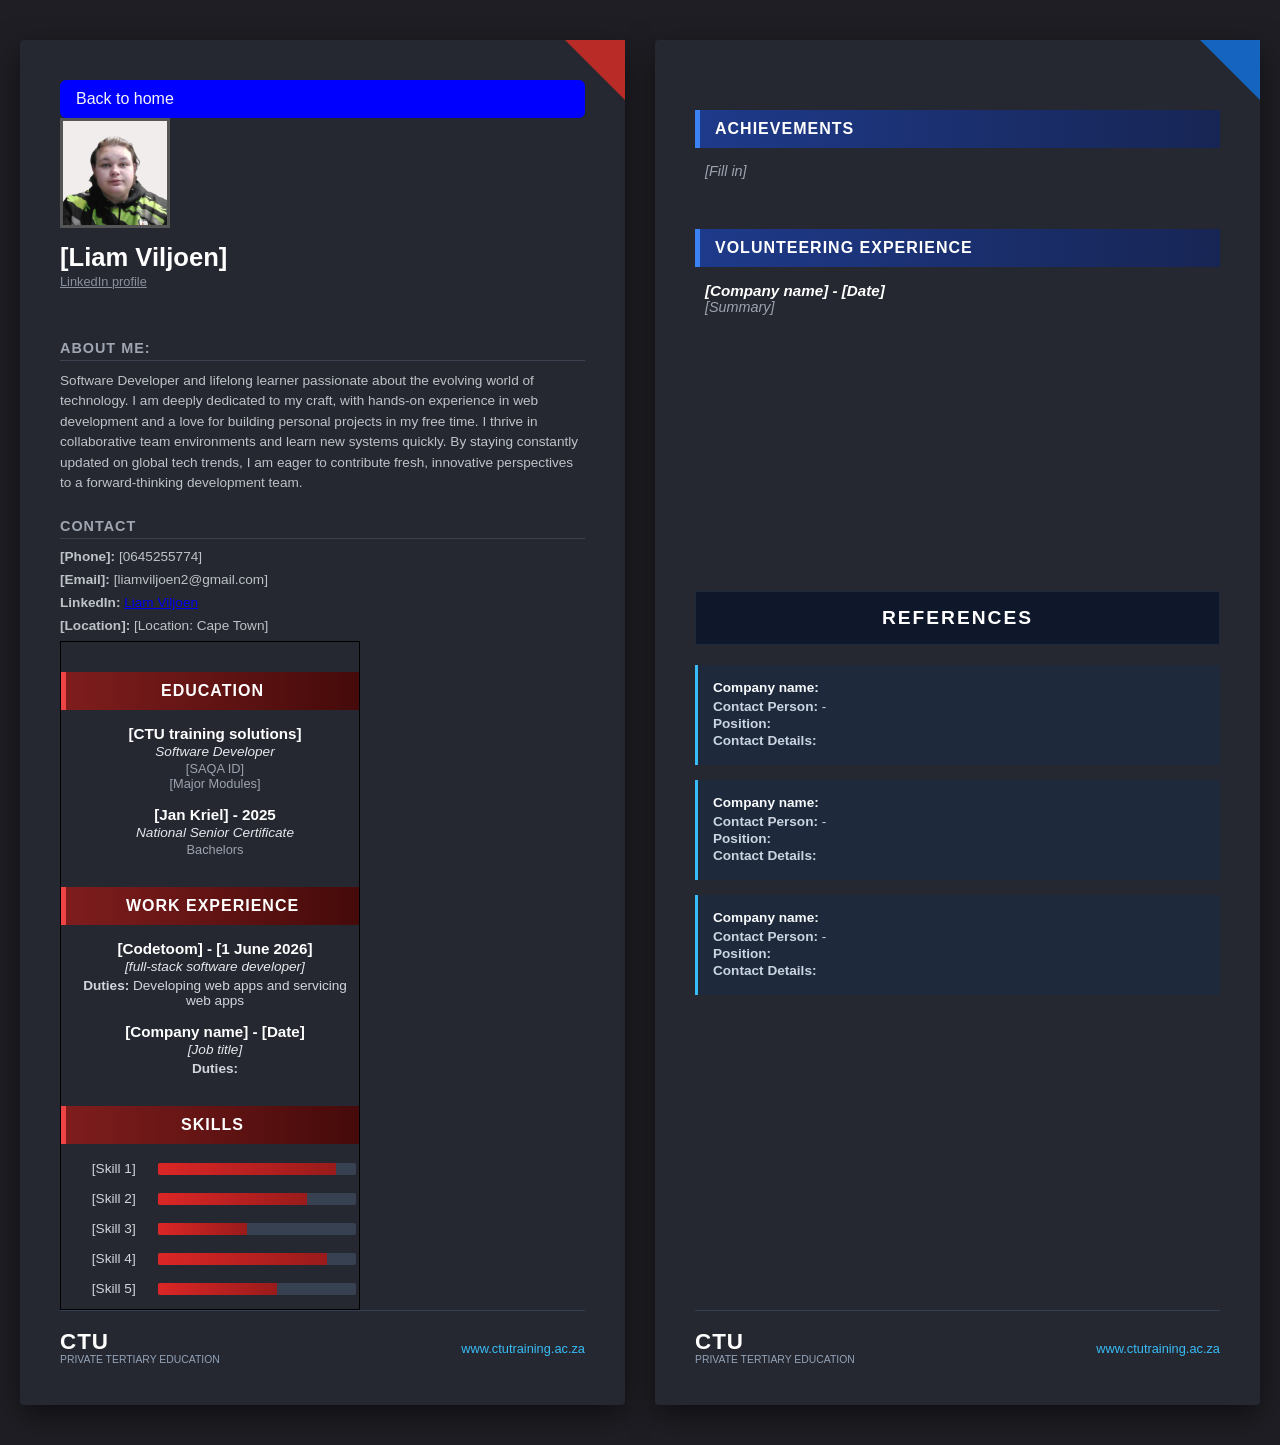
==== CV.html @ 7a1fe702 "WEB 3.0" ====
<!DOCTYPE html>
<html lang="en">
<head>
    <meta charset="UTF-8">
    <meta name="viewport" content="width=device-width, initial-scale=1.0">
    <title>Liam Viljoen - Software Developer Resume</title>
    <link rel="stylesheet" href="Style.css">
</head>
<body>

    <div class="resume-container">
        
        <!-- ==================== LEFT COLUMN (PAGE 1) ==================== -->
        <div class="resume-page left-page">
            <a class="link" href="index.html">Back to home</a>
            
            <!-- Profile / Header Section -->
            <header class="profile-section">
                <div class="avatar-container">
                    <img src="Pic.jpg" alt="Liam Viljoen">
                </div>
                <h1 class="profile-name">[Liam Viljoen]</h1>
                <a class="profile-link" href="https://www.linkedin.com/in/liam-viljoen-3078b93b2" target="_blank" rel="noopener noreferrer">LinkedIn profile</a>
            </header>

            <!-- About Me Section -->
            <section class="about-section">
                <h3 class="sidebar-title">ABOUT ME:</h3>
                <p>
                    Software Developer and lifelong learner passionate about the evolving world of technology. 
                    I am deeply dedicated to my craft, with hands-on experience in web development and a love 
                    for building personal projects in my free time. I thrive in collaborative team environments 
                    and learn new systems quickly. By staying constantly updated on global tech trends, 
                    I am eager to contribute fresh, innovative perspectives to a forward-thinking development team.
                </p>
            </section>

            <!-- Contact Section -->
            <section class="contact-section">
                <h3 class="sidebar-title">CONTACT</h3>
                <ul class="contact-list">
                    <li><strong>[Phone]:</strong> [0645255774]</li>
                    <li><strong>[Email]:</strong> [liamviljoen2@gmail.com]</li>
                    <li><strong>LinkedIn:</strong> <a href="https://www.linkedin.com/in/liam-viljoen-3078b93b2" target="_blank" rel="noopener noreferrer">Liam Viljoen</a></li>
                    <li><strong>[Location]:</strong> [Location: Cape Town]</li>
                </ul>
            </section>

            <!-- Main Content Area - Left -->
            <main class="main-left">
                
                <!-- Education Banner -->
                <div class="ribbon-heading red-theme">EDUCATION</div>
                <div class="content-block">
                    <h4>[CTU training solutions]</h4>
                    <p class="sub-role">Software Developer</p>
                    <p class="meta-info">[SAQA ID]</p>
                    <p class="meta-info">[Major Modules]</p>
                    
                    <h4 class="margin-top">[Jan Kriel] - 2025</h4>
                    <p class="sub-role">National Senior Certificate</p>
                    <p class="meta-info">Bachelors</p>
                </div>

                <!-- Work Experience Banner -->
                <div class="ribbon-heading red-theme">WORK EXPERIENCE</div>
                <div class="content-block">
                    <h4>[Codetoom] <span class="date-badge">- [1 June 2026]</span></h4>
                    <p class="sub-role">[full-stack software developer]</p>
                    <p class="duties"><strong>Duties:</strong> Developing web apps and servicing web apps</p>

                    <h4 class="margin-top">[Company name] <span class="date-badge">- [Date]</span></h4>
                    <p class="sub-role">[Job title]</p>
                    <p class="duties"><strong>Duties:</strong></p>
                </div>

                <!-- Skills Banner -->
                <div class="ribbon-heading red-theme">SKILLS</div>
                <div class="skills-block">
                    <div class="skill-item">
                        <span class="skill-name">[Skill 1]</span>
                        <div class="progress-bar"><div class="progress" style="width: 90%;"></div></div>
                    </div>
                    <div class="skill-item">
                        <span class="skill-name">[Skill 2]</span>
                        <div class="progress-bar"><div class="progress" style="width: 75%;"></div></div>
                    </div>
                    <div class="skill-item">
                        <span class="skill-name">[Skill 3]</span>
                        <div class="progress-bar"><div class="progress" style="width: 45%;"></div></div>
                    </div>
                    <div class="skill-item">
                        <span class="skill-name">[Skill 4]</span>
                        <div class="progress-bar"><div class="progress" style="width: 85%;"></div></div>
                    </div>
                    <div class="skill-item">
                        <span class="skill-name">[Skill 5]</span>
                        <div class="progress-bar"><div class="progress" style="width: 60%;"></div></div>
                    </div>
                </div>

            </main>

            <!-- Bottom Brand Flag Left -->
            <footer class="page-footer">
                <div class="brand-box">
                    <span class="brand-main">CTU</span>
                    <span class="brand-sub">Private Tertiary Education</span>
                </div>
                <div class="brand-url">www.ctutraining.ac.za</div>
            </footer>
        </div>

        <!-- ==================== RIGHT COLUMN (PAGE 2) ==================== -->
        <div class="resume-page right-page">
            
            <!-- Achievements Banner -->
            <div class="ribbon-heading blue-theme">ACHIEVEMENTS</div>
            <div class="content-block generic-fill">
                <p>[Fill in]</p>
            </div>

            <!-- Volunteering Experience Banner -->
            <div class="ribbon-heading blue-theme">VOLUNTEERING EXPERIENCE</div>
            <div class="content-block generic-fill">
                <h4>[Company name] <span class="date-badge">- [Date]</span></h4>
                <p>[Summary]</p>
            </div>

            <!-- References Header Banner Style -->
            <div class="references-header-block">
                <h2>REFERENCES</h2>
            </div>

            <!-- References Content Group -->
            <div class="references-container">
                <div class="reference-item">
                    <h4>Company name:</h4>
                    <p><strong>Contact Person:</strong> -</p>
                    <p><strong>Position:</strong></p>
                    <p><strong>Contact Details:</strong></p>
                </div>
                <div class="reference-item">
                    <h4>Company name:</h4>
                    <p><strong>Contact Person:</strong> -</p>
                    <p><strong>Position:</strong></p>
                    <p><strong>Contact Details:</strong></p>
                </div>
                <div class="reference-item">
                    <h4>Company name:</h4>
                    <p><strong>Contact Person:</strong> -</p>
                    <p><strong>Position:</strong></p>
                    <p><strong>Contact Details:</strong></p>
                </div>
            </div>

            <!-- Bottom Brand Flag Right -->
            <footer class="page-footer">
                <div class="brand-box">
                    <span class="brand-main">CTU</span>
                    <span class="brand-sub">Private Tertiary Education</span>
                </div>
                <div class="brand-url">www.ctutraining.ac.za</div>
            </footer>
        </div>

    </div>

</body>
</html>
---- Style.css ----
.Img1{
    width: 200px;
    height: 200px;
    border-radius: 50%
}

main{
    width: 300px;
    margin-left: 170px auto 0;
    border: 1px solid black;
    text-align: center;
}

.index-page{
    background-color: white;
    color: #222;
}

.link{
    display: inline-block;
    padding: 10px 16px;
    background-color: blue;
    color: whitesmoke;
    text-decoration: none;
    border-radius: 6px;
}

.link-spaced{
    margin-top: 8px;
}

.link:hover{
    color: whitesmoke;
    background-color: lightskyblue;
}

/* Reset & Base Styles */
* {
    box-sizing: border-box;
    margin: 0;
    padding: 0;
    font-family: 'Segoe UI', Tahoma, Geneva, Verdana, sans-serif;
}

body {
    background-color: #1e1e24;
    color: #e0e0e0;
    display: flex;
    justify-content: center;
    align-items: center;
    min-height: 100vh;
    padding: 40px 20px;
}

/* Master Container holding both pages side-by-side */
.resume-container {
    display: flex;
    gap: 30px;
    max-width: 1400px;
    width: 100%;
}

/* Individual Page Layout */
.resume-page {
    background-color: #252830;
    width: 50%;
    min-height: 850px;
    position: relative;
    padding: 40px;
    border-radius: 4px;
    box-shadow: 0 10px 30px rgba(0,0,0,0.5);
    display: flex;
    flex-direction: column;
}

/* Corner Ribbons Decoration */
.resume-page::before {
    content: '';
    position: absolute;
    top: 0;
    right: 0;
    width: 0;
    height: 0;
    border-style: solid;
    border-width: 0 60px 60px 0;
    z-index: 10;
}
.left-page::before {
    border-color: transparent #b92b27 transparent transparent;
}
.right-page::before {
    border-color: transparent #1565c0 transparent transparent;
}

/* Left Column Sidebar Items */
.profile-section {
    margin-bottom: 25px;
}

.avatar-container {
    width: 110px;
    height: 110px;
    background-color: #444;
    border: 3px solid #555;
    margin-bottom: 15px;
    overflow: hidden;
}

.avatar-container img {
    width: 100%;
    height: 100%;
    object-fit: cover;
}

.profile-name {
    font-size: 1.6rem;
    color: #ffffff;
    font-weight: 700;
}

.profile-link {
    font-size: 0.8rem;
    color: #8a919e;
    word-break: break-all;
    margin-top: 4px;
}

.sidebar-title {
    font-size: 0.9rem;
    color: #9fa6b2;
    letter-spacing: 1px;
    margin: 25px 0 10px 0;
    border-bottom: 1px solid #3c424f;
    padding-bottom: 4px;
}

.about-section p {
    font-size: 0.85rem;
    line-height: 1.5;
    color: #bdc3c7;
}

.contact-list {
    list-style: none;
    font-size: 0.85rem;
}

.contact-list li {
    margin-bottom: 8px;
    color: #bdc3c7;
    word-break: break-all;
}

/* Main Section Ribbon Headings */
.ribbon-heading {
    position: relative;
    padding: 10px 15px;
    font-weight: bold;
    font-size: 1rem;
    letter-spacing: 1px;
    margin-top: 30px;
    margin-bottom: 15px;
    color: #ffffff;
}

.red-theme {
    background: linear-gradient(90deg, #7f1d1d, #450a0a);
    border-left: 5px solid #ef4444;
}

.blue-theme {
    background: linear-gradient(90deg, #1e3a8a, #172554);
    border-left: 5px solid #3b82f6;
}

/* Content Layout blocks */
.content-block {
    padding-left: 10px;
    font-size: 0.9rem;
    margin-bottom: 20px;
}

.content-block h4 {
    color: #ffffff;
    font-size: 0.95rem;
}

.margin-top {
    margin-top: 15px;
}

.sub-role {
    color: #e5e7eb;
    font-style: italic;
    font-size: 0.85rem;
    margin: 2px 0;
}

.meta-info {
    color: #9ca3af;
    font-size: 0.8rem;
}

.duties {
    font-size: 0.85rem;
    color: #d1d5db;
    margin-top: 4px;
}

.generic-fill {
    color: #9ca3af;
    font-style: italic;
}

/* Skills Visualization */
.skills-block {
    padding-left: 10px;
}

.skill-item {
    margin-bottom: 12px;
}

.skill-name {
    display: inline-block;
    width: 80px;
    font-size: 0.85rem;
    color: #d1d5db;
}

.progress-bar {
    display: inline-block;
    width: calc(100% - 90px);
    height: 12px;
    background-color: #374151;
    vertical-align: middle;
    border-radius: 2px;
    overflow: hidden;
}

.progress {
    height: 100%;
    background: linear-gradient(90deg, #dc2626, #991b1b);
}

/* Page 2 Specific Structure (References) */
.references-header-block {
    background-color: #0f172a;
    padding: 15px;
    text-align: center;
    margin-top: auto; /* Pushes references down clean if sections above are short */
    margin-bottom: 20px;
    border: 1px solid #1e293b;
}

.references-header-block h2 {
    font-size: 1.2rem;
    letter-spacing: 2px;
    color: #ffffff;
}

.references-container {
    display: grid;
    grid-template-columns: 1fr;
    gap: 15px;
    margin-bottom: 60px;
}

.reference-item {
    background-color: #1e293b;
    padding: 15px;
    border-left: 3px solid #38bdf8;
    font-size: 0.85rem;
}

.reference-item h4 {
    color: #f8fafc;
    margin-bottom: 4px;
}

.reference-item p {
    color: #cbd5e1;
    margin-bottom: 2px;
}

/* Universal Page Footer Design */
.page-footer {
    margin-top: auto; /* Sticks footer completely to the bottom edge */
    padding-top: 20px;
    border-top: 1px solid #334155;
    display: flex;
    justify-content: space-between;
    align-items: center;
}

.brand-box {
    display: flex;
    flex-direction: column;
}

.brand-main {
    font-size: 1.4rem;
    font-weight: 900;
    letter-spacing: 1px;
    color: #ffffff;
    line-height: 1;
}

.brand-sub {
    font-size: 0.65rem;
    color: #94a3b8;
    text-transform: uppercase;
}

.brand-url {
    font-size: 0.8rem;
    color: #38bdf8;
    font-weight: 500;
}

/* Responsive Handling for Smaller Screens */
@media (max-width: 900px) {
    .resume-container {
        flex-direction: column;
    }
    .resume-page {
        width: 100%;
        min-height: auto;
    }
}
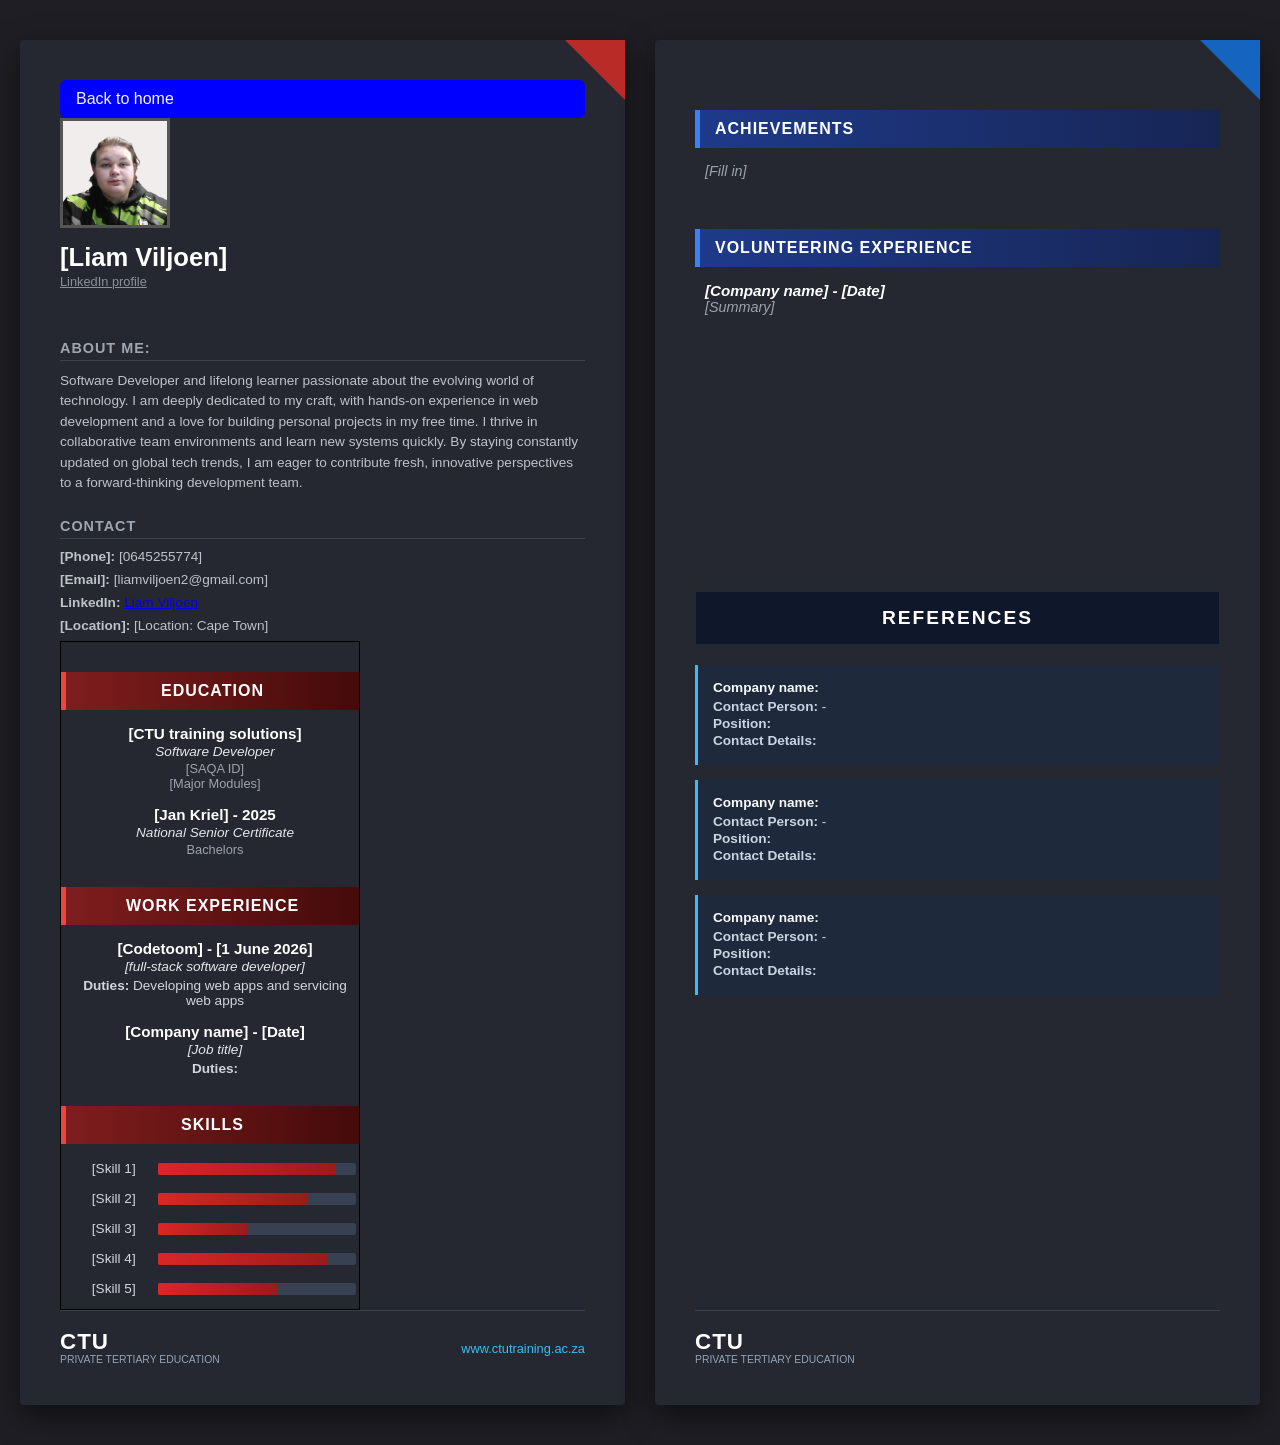
==== commit 8833f198: "WEB 3.1" ====
--- a/CV.html
+++ b/CV.html
@@ -159,8 +159,7 @@
                 <div class="brand-box">
                     <span class="brand-main">CTU</span>
                     <span class="brand-sub">Private Tertiary Education</span>
-                </div>
-                <div class="brand-url">www.ctutraining.ac.za</div>
+                
             </footer>
         </div>
 
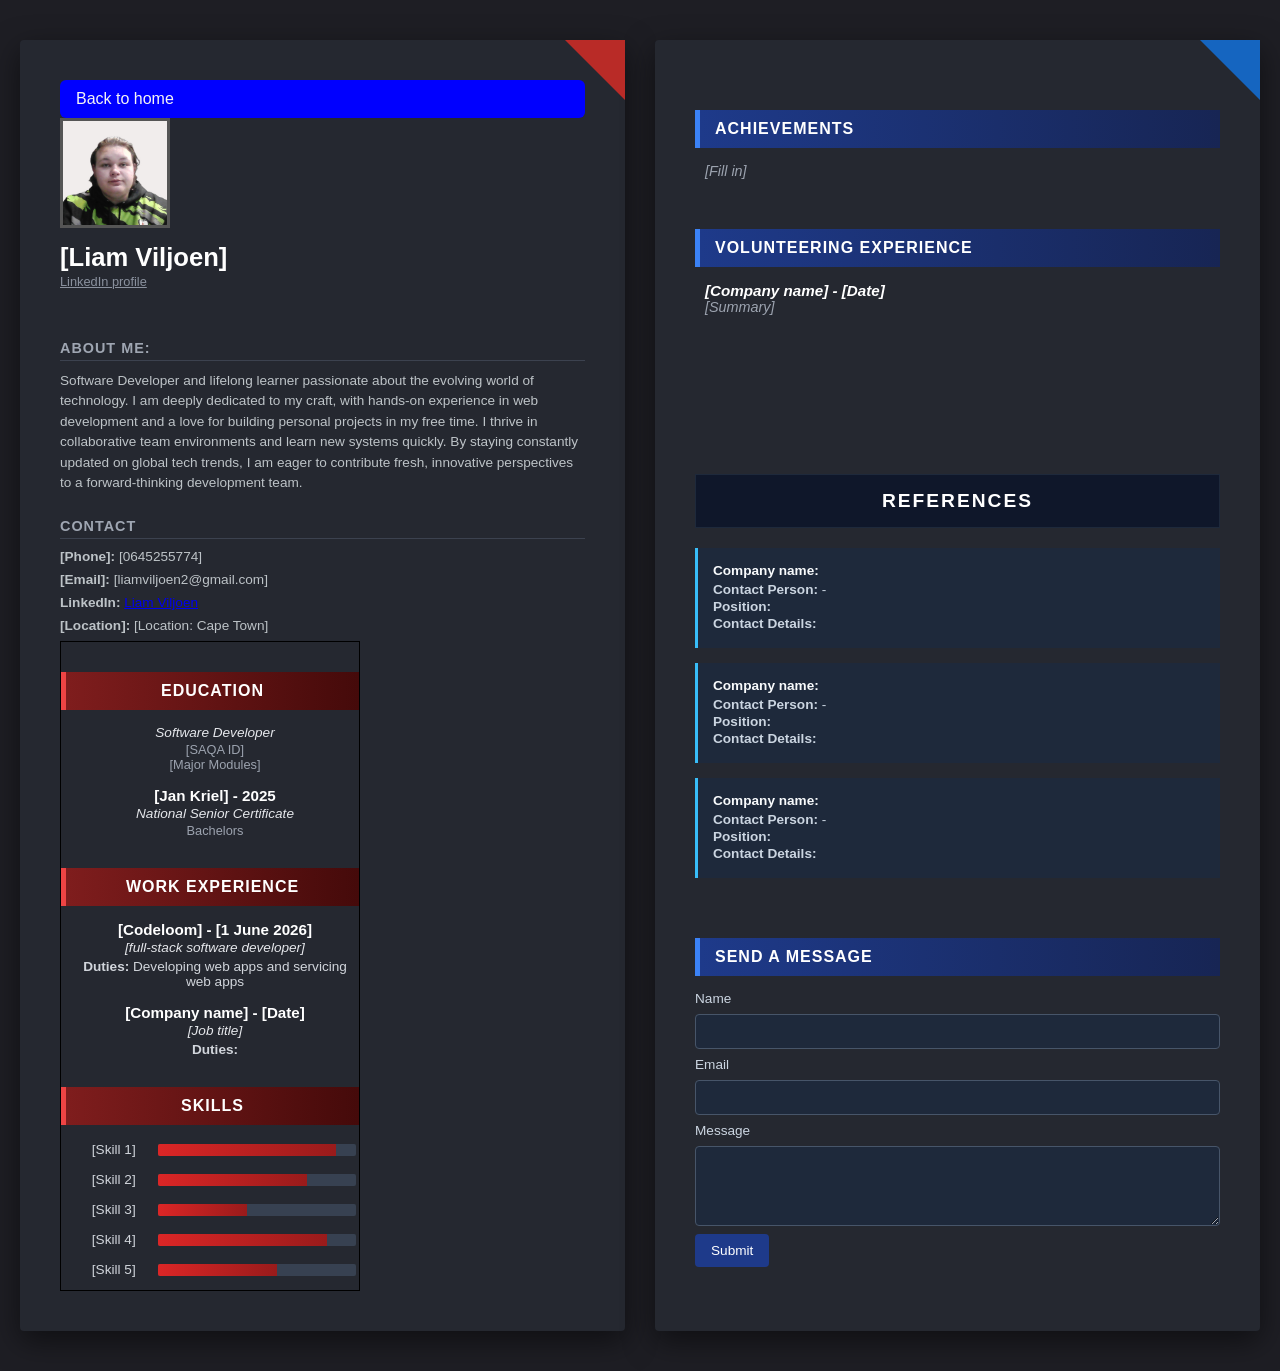
==== commit 418ae309: "WEB 4.0" ====
--- a/CV.html
+++ b/CV.html
@@ -52,7 +52,6 @@
                 <!-- Education Banner -->
                 <div class="ribbon-heading red-theme">EDUCATION</div>
                 <div class="content-block">
-                    <h4>[CTU training solutions]</h4>
                     <p class="sub-role">Software Developer</p>
                     <p class="meta-info">[SAQA ID]</p>
                     <p class="meta-info">[Major Modules]</p>
@@ -65,7 +64,7 @@
                 <!-- Work Experience Banner -->
                 <div class="ribbon-heading red-theme">WORK EXPERIENCE</div>
                 <div class="content-block">
-                    <h4>[Codetoom] <span class="date-badge">- [1 June 2026]</span></h4>
+                    <h4>[Codeloom] <span class="date-badge">- [1 June 2026]</span></h4>
                     <p class="sub-role">[full-stack software developer]</p>
                     <p class="duties"><strong>Duties:</strong> Developing web apps and servicing web apps</p>
 
@@ -101,14 +100,6 @@
 
             </main>
 
-            <!-- Bottom Brand Flag Left -->
-            <footer class="page-footer">
-                <div class="brand-box">
-                    <span class="brand-main">CTU</span>
-                    <span class="brand-sub">Private Tertiary Education</span>
-                </div>
-                <div class="brand-url">www.ctutraining.ac.za</div>
-            </footer>
         </div>
 
         <!-- ==================== RIGHT COLUMN (PAGE 2) ==================== -->
@@ -154,13 +145,22 @@
                 </div>
             </div>
 
-            <!-- Bottom Brand Flag Right -->
-            <footer class="page-footer">
-                <div class="brand-box">
-                    <span class="brand-main">CTU</span>
-                    <span class="brand-sub">Private Tertiary Education</span>
-                
-            </footer>
+            <section class="contact-form-section">
+                <h2 class="ribbon-heading blue-theme">SEND A MESSAGE</h2>
+                <form class="contact-form" method="post">
+                    <label for="contact-name">Name</label>
+                    <input id="contact-name" name="name" type="text" autocomplete="name" required>
+
+                    <label for="contact-email">Email</label>
+                    <input id="contact-email" name="email" type="email" autocomplete="email" required>
+
+                    <label for="contact-message">Message</label>
+                    <textarea id="contact-message" name="message" rows="4" required></textarea>
+
+                    <button type="submit">Submit</button>
+                </form>
+            </section>
+
         </div>
 
     </div>
--- a/Style.css
+++ b/Style.css
@@ -283,6 +283,51 @@
     margin-bottom: 2px;
 }
 
+.contact-form-section {
+    margin-bottom: 24px;
+}
+
+.contact-form-section .ribbon-heading {
+    margin-top: 0;
+}
+
+.contact-form {
+    display: grid;
+    gap: 8px;
+    color: #cbd5e1;
+    font-size: 0.85rem;
+}
+
+.contact-form input,
+.contact-form textarea {
+    width: 100%;
+    padding: 9px;
+    border: 1px solid #475569;
+    border-radius: 4px;
+    background-color: #1e293b;
+    color: #f8fafc;
+    font: inherit;
+}
+
+.contact-form textarea {
+    resize: vertical;
+}
+
+.contact-form button {
+    justify-self: start;
+    padding: 9px 16px;
+    border: 0;
+    border-radius: 4px;
+    background-color: #1e3a8a;
+    color: #ffffff;
+    font: inherit;
+    cursor: pointer;
+}
+
+.contact-form button:hover {
+    background-color: #2563eb;
+}
+
 /* Universal Page Footer Design */
 .page-footer {
     margin-top: auto; /* Sticks footer completely to the bottom edge */
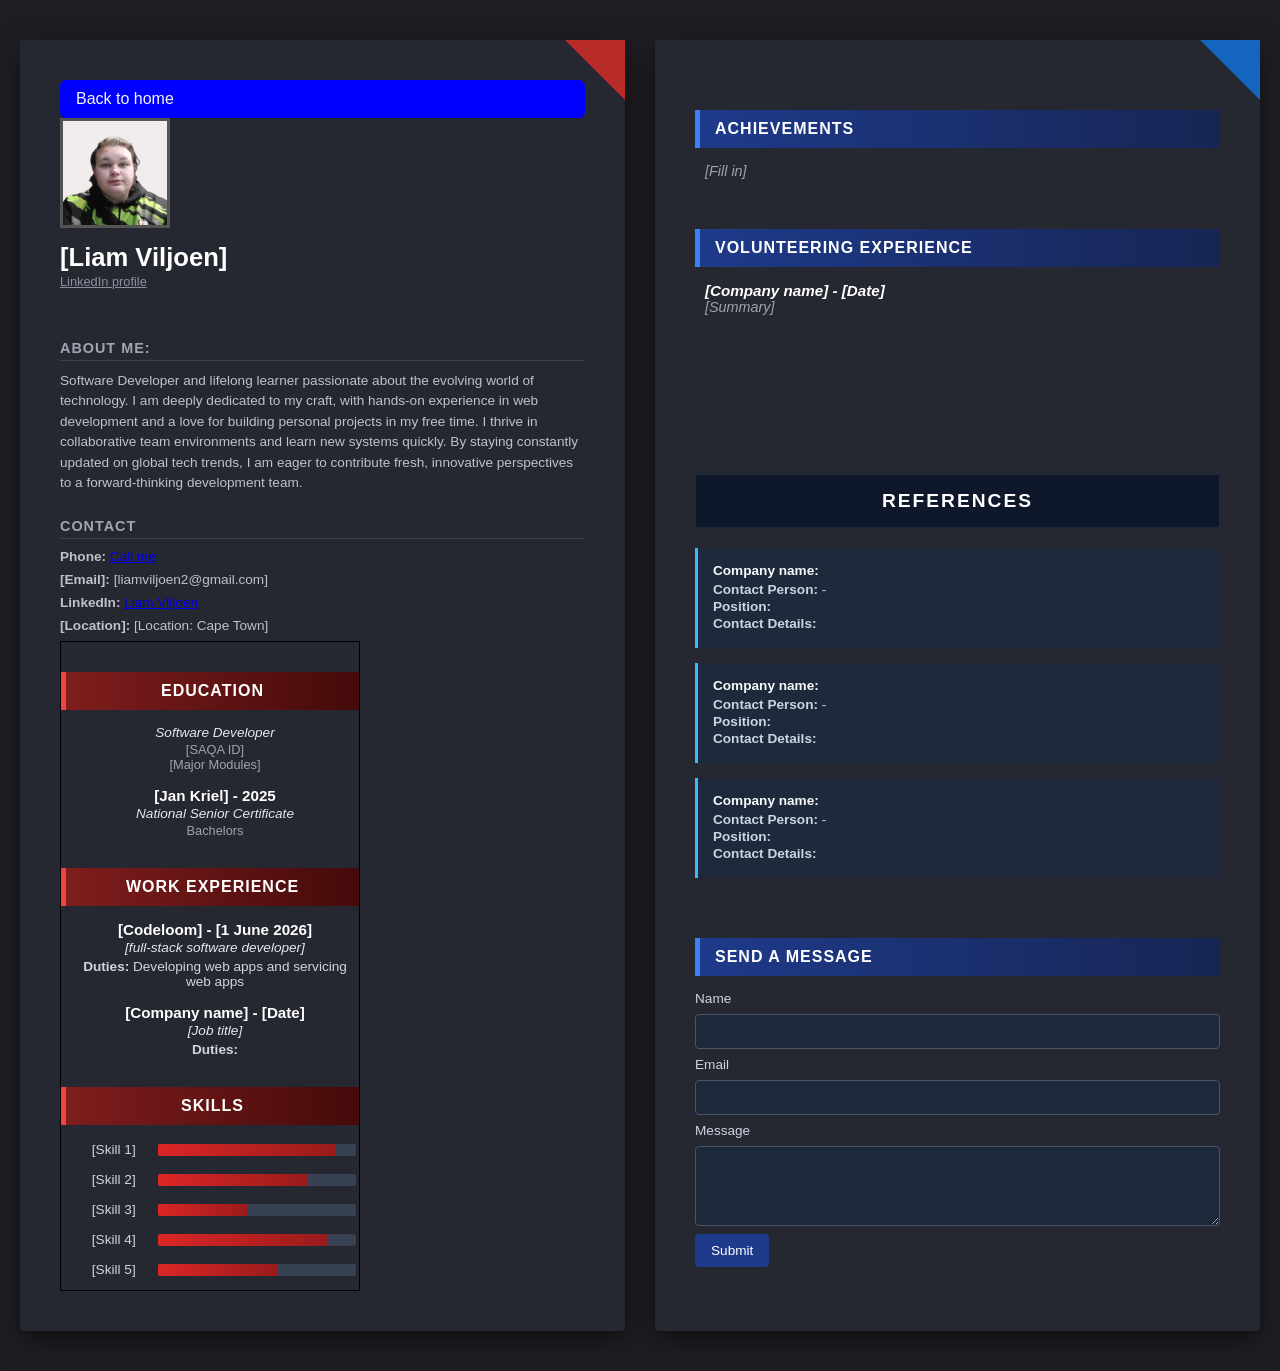
==== commit 0947a8ed: "WEB 4.1" ====
--- a/CV.html
+++ b/CV.html
@@ -39,7 +39,7 @@
             <section class="contact-section">
                 <h3 class="sidebar-title">CONTACT</h3>
                 <ul class="contact-list">
-                    <li><strong>[Phone]:</strong> [0645255774]</li>
+                    <li><strong>Phone:</strong> <a href="tel:+27645255774">Call me</a></li>
                     <li><strong>[Email]:</strong> [liamviljoen2@gmail.com]</li>
                     <li><strong>LinkedIn:</strong> <a href="https://www.linkedin.com/in/liam-viljoen-3078b93b2" target="_blank" rel="noopener noreferrer">Liam Viljoen</a></li>
                     <li><strong>[Location]:</strong> [Location: Cape Town]</li>
@@ -147,7 +147,7 @@
 
             <section class="contact-form-section">
                 <h2 class="ribbon-heading blue-theme">SEND A MESSAGE</h2>
-                <form class="contact-form" method="post">
+                <form class="contact-form" action="mailto:liamviljoen2@gmail.com" method="post" enctype="text/plain">
                     <label for="contact-name">Name</label>
                     <input id="contact-name" name="name" type="text" autocomplete="name" required>
 
